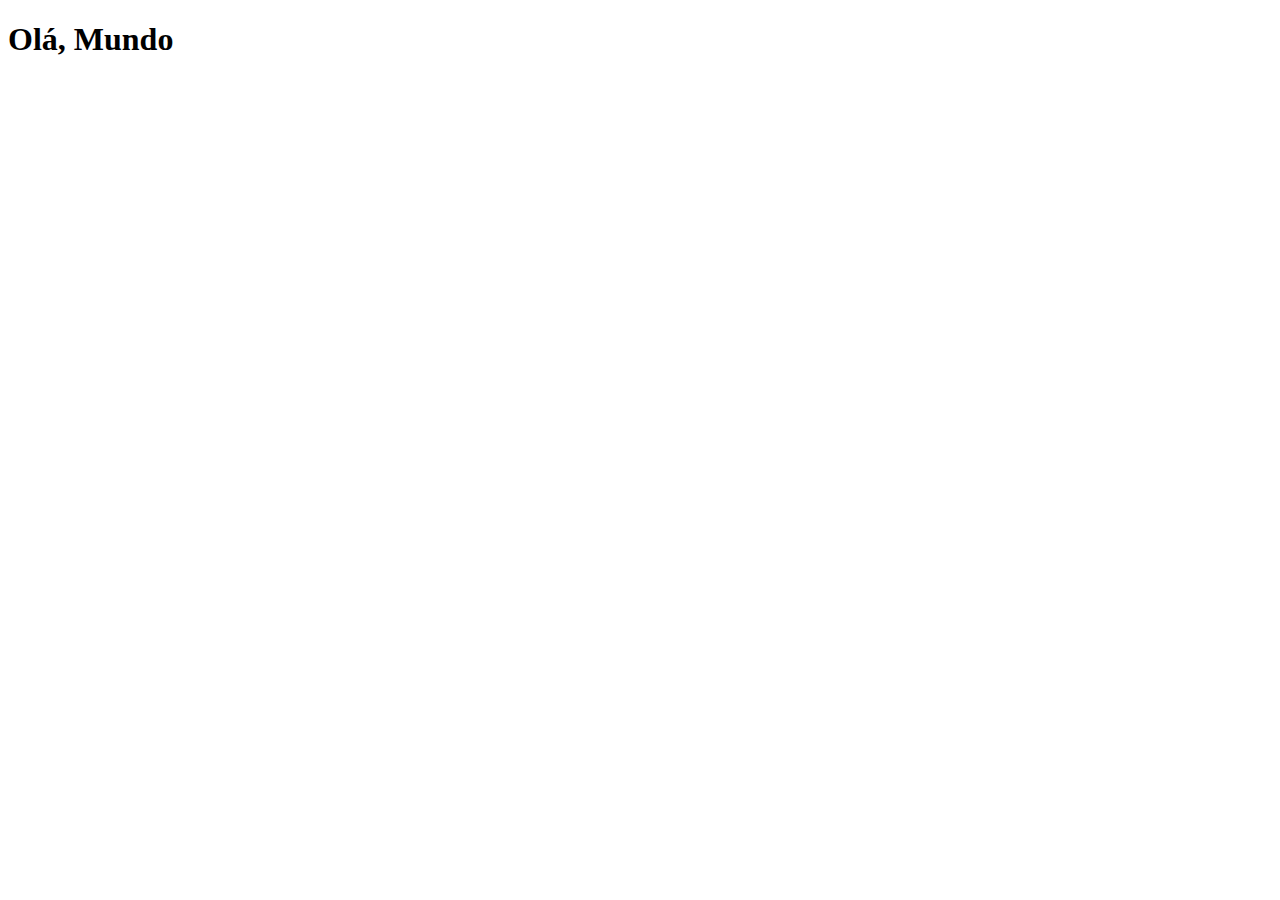
==== index.html @ 80d9db50 "Create index.html" ====
<!DOCTYPE html>
<html lang="pt-br">
<head>
    <meta charset="UTF-8">
    <meta http-equiv="X-UA-Compatible" content="IE=edge">
    <meta name="viewport" content="width=device-width, initial-scale=1.0">
    <title>Projeto Redes Sociais</title>
</head>
<body>
    <h1>Olá, Mundo</h1>
    
</body>
</html>
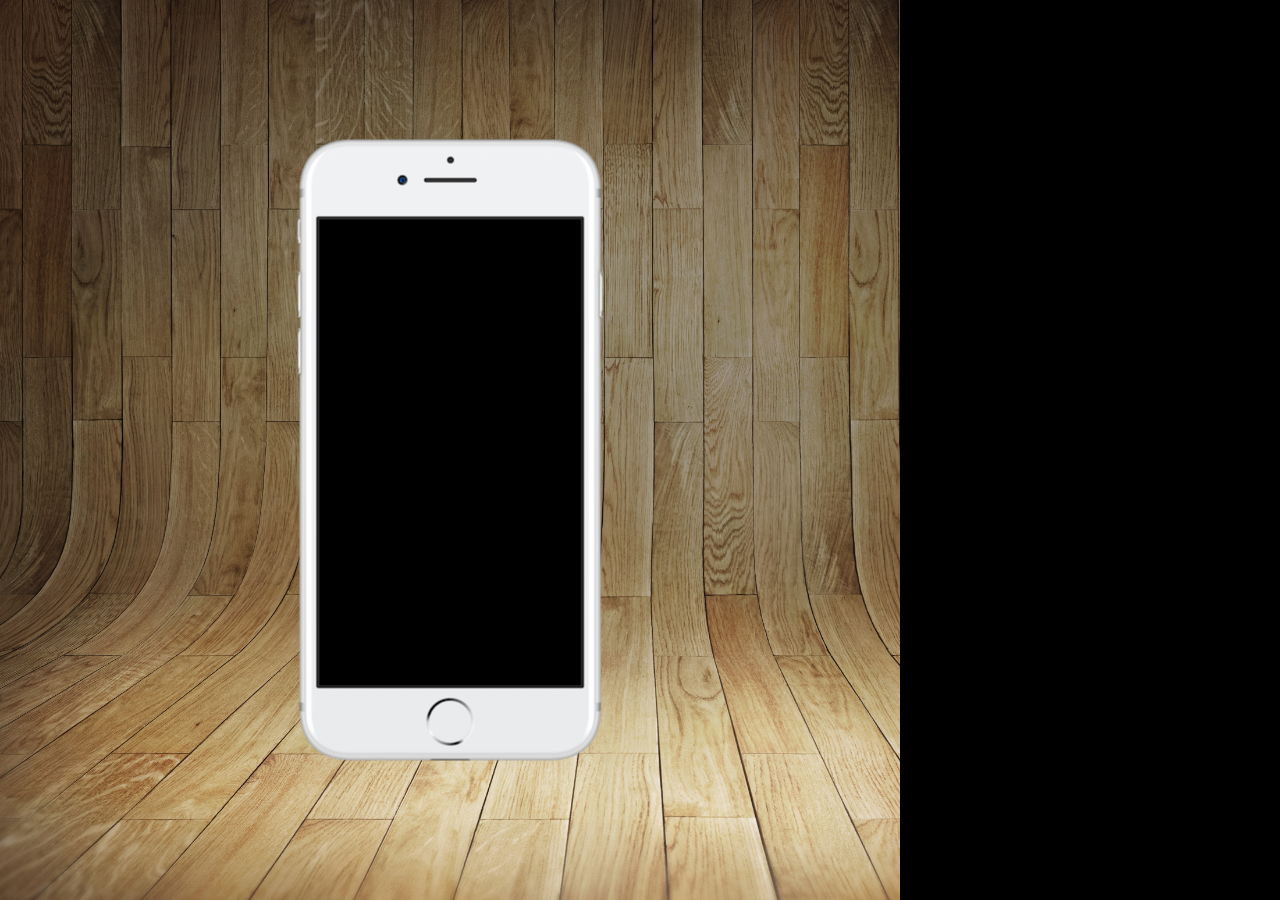
==== commit ee06c5a8: "stylo" ====
--- a/index.html
+++ b/index.html
@@ -4,10 +4,19 @@
     <meta charset="UTF-8">
     <meta http-equiv="X-UA-Compatible" content="IE=edge">
     <meta name="viewport" content="width=device-width, initial-scale=1.0">
+    <link rel="shortcut icon" href="favicon.ico" type="image/x-icon">
+    <link rel="stylesheet" href="estilos/style.css">
     <title>Projeto Redes Sociais</title>
 </head>
 <body>
-    <h1>Olá, Mundo</h1>
+    <main>
+        <section id="telefone">
+
+        </section>
+        <section id="rede-sociais">
+
+        </section>
+    </main>
     
 </body>
 </html>--- a/estilos/style.css
+++ b/estilos/style.css
@@ -0,0 +1,36 @@
+@charset "UTF-8";
+*{
+    margin: 0px;
+    padding: 0px;
+    font-family: Arial, Helvetica, sans-serif;
+}
+
+html, body {
+    height: 100vh;
+    width: 100vh;
+    background-color: black;
+}
+
+body {
+    background: url(../imagens/fundo-madeira.jpg) no-repeat top center;
+    background-size: cover;
+    background-attachment: fixed;
+}
+
+main { 
+    position: relative;
+    height: 100vh;   
+    
+
+}
+
+section#telefone {
+    position: absolute;
+    top: 50%;
+    left: 50%;
+    transform: translate(-50%, -50%);
+
+    height: 627px;
+    width: 311px;
+    background: url('../imagens/frame-iphone.png' ) no-repeat;
+}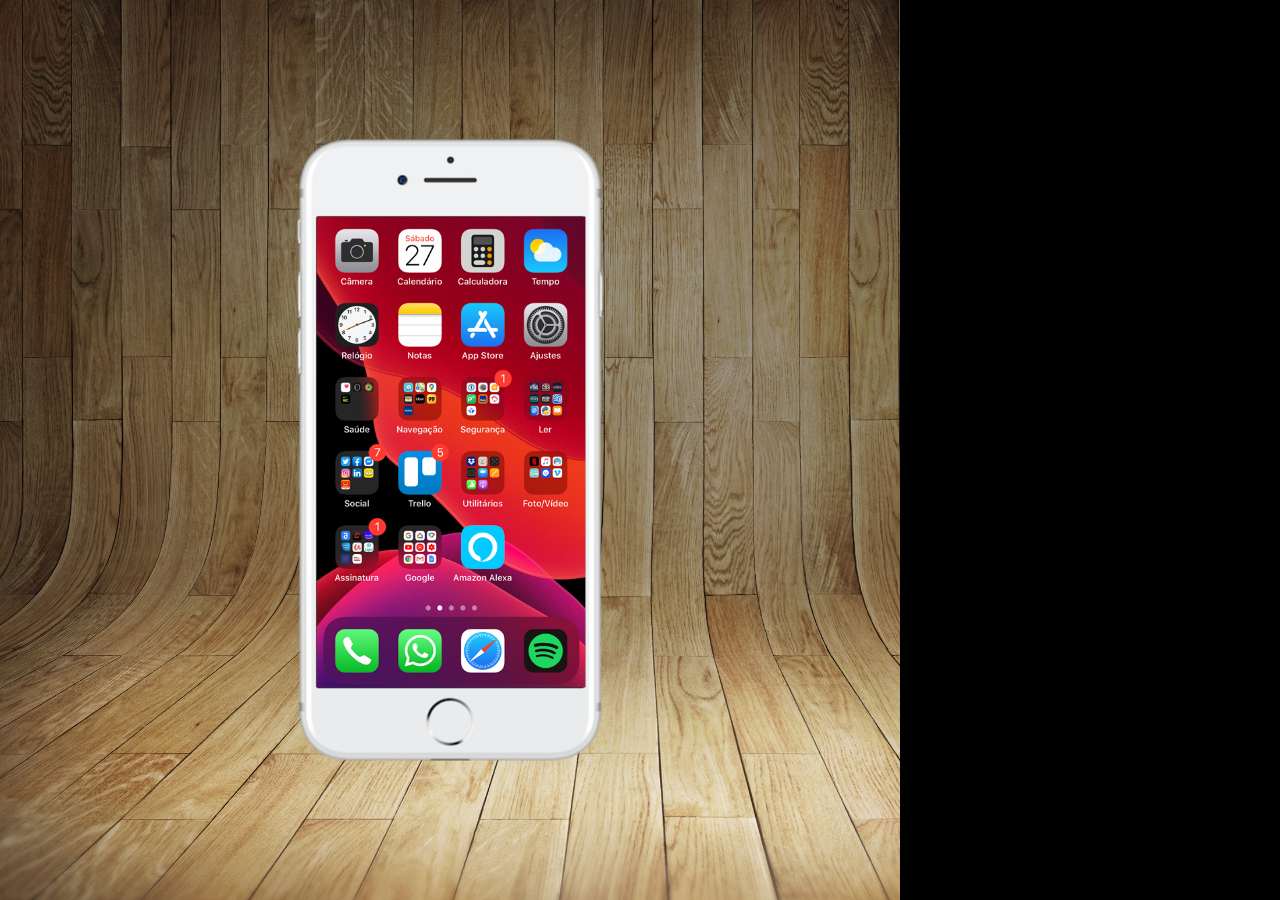
==== commit a990fc6f: "criei a tela home" ====
--- a/index.html
+++ b/index.html
@@ -11,6 +11,7 @@
 <body>
     <main>
         <section id="telefone">
+            <iframe src="home.html" name="tela" id="tela" frameborder="0"></iframe>
 
         </section>
         <section id="rede-sociais">
--- a/estilos/style.css
+++ b/estilos/style.css
@@ -1,5 +1,6 @@
 @charset "UTF-8";
-*{
+
+* {
     margin: 0px;
     padding: 0px;
     font-family: Arial, Helvetica, sans-serif;
@@ -33,4 +34,12 @@
     height: 627px;
     width: 311px;
     background: url('../imagens/frame-iphone.png' ) no-repeat;
+}
+
+iframe#tela {
+    position: relative;
+    top: 80px;
+    left: 22px;
+    width: 269px;
+    height: 471px;
 }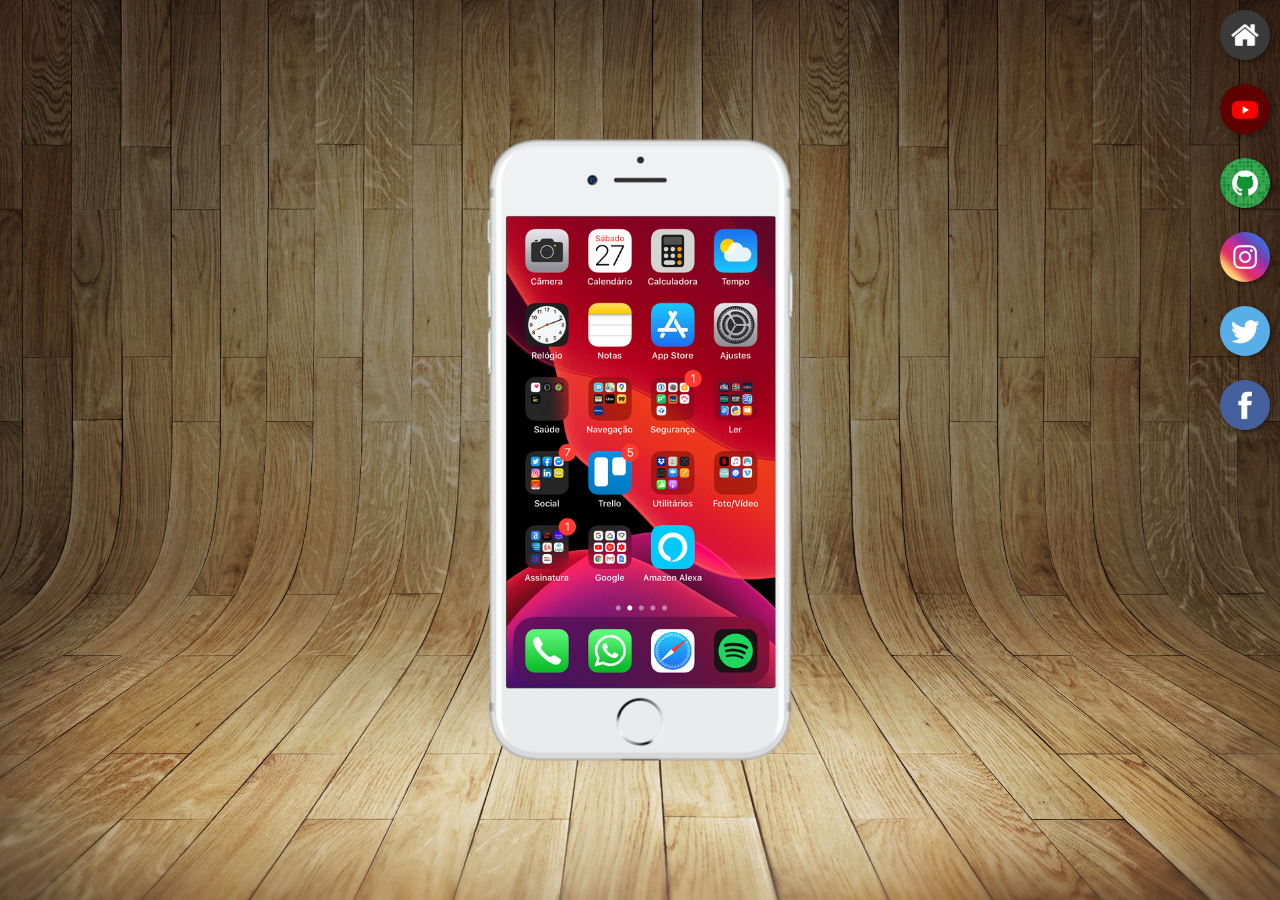
==== commit 64646e66: "confg menu" ====
--- a/index.html
+++ b/index.html
@@ -4,18 +4,29 @@
     <meta charset="UTF-8">
     <meta http-equiv="X-UA-Compatible" content="IE=edge">
     <meta name="viewport" content="width=device-width, initial-scale=1.0">
+
     <link rel="shortcut icon" href="favicon.ico" type="image/x-icon">
     <link rel="stylesheet" href="estilos/style.css">
+
     <title>Projeto Redes Sociais</title>
+
 </head>
 <body>
     <main>
+
         <section id="telefone">
-            <iframe src="home.html" name="tela" id="tela" frameborder="0"></iframe>
+            <iframe src="home.html" name="tela" id="tela" frameborder="0">
+                Seu navegador não é compativel com isso.
+            </iframe>
+        </section>
 
-        </section>
-        <section id="rede-sociais">
-
+        <section id="redes-sociais">
+            <a href="#" target="tela"> <img src="imagens/logo-home.jpg" alt="Home"></a>  <br>         
+            <a href="#" target="tela"> <img src="imagens/logo-youtube.jpg" alt="YouTube"></a> <br>
+            <a href="#" target="tela"> <img src="imagens/logo-github.jpg" alt="GitHub"></a> <br>
+            <a href="#" target="tela"> <img src="imagens/logo-instagram.jpg" alt="Instagram"></a> <br>
+            <a href="#" target="tela"> <img src="imagens/logo-twitter.jpg" alt="Twitter"></a> <br>
+            <a href="#" target="tela"> <img src="imagens/logo-facebook.jpg" alt="Facebook"></a> <br>
         </section>
     </main>
     
--- a/estilos/style.css
+++ b/estilos/style.css
@@ -8,7 +8,7 @@
 
 html, body {
     height: 100vh;
-    width: 100vh;
+    width: 100vw;
     background-color: black;
 }
 
@@ -42,4 +42,23 @@
     left: 22px;
     width: 269px;
     height: 471px;
+}
+
+section#redes-sociais {
+    text-align: right;
+}
+section#redes-sociais img {
+    width: 50px;
+    margin: 10px;
+    border-radius: 50%;
+    box-shadow: 2px 2px 5px rgba(0,0,0,0.400);
+    box-sizing: border-box;
+}
+
+section#redes-sociais img:hover {
+    border: 2px solid rgba(255, 255, 255, 0.637);
+    transform: translate(-3px, -3px);
+    box-shadow: 2px 2px 5px rgba(255, 255, 255, 0.623);
+    transition: transform .3s, border 1s;
+
 }